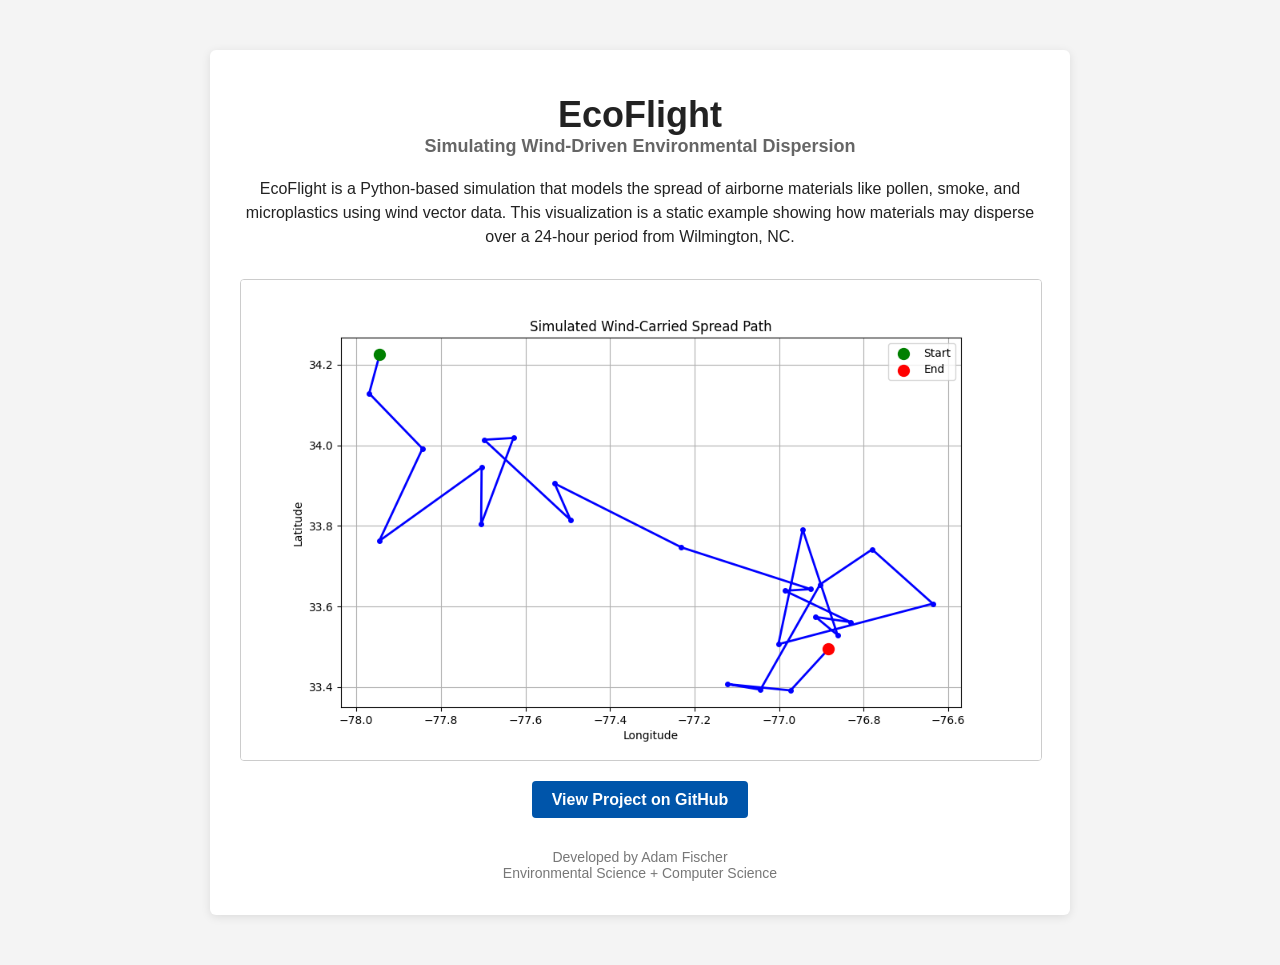
==== docs/index.html @ 3b9a102b "Move website to docs/ for Github Pages" ====
<!DOCTYPE html>
<html lang="en">
<head>
    <meta charset="UTF-8" />
    <meta name="viewport" content="width=device-width, initial-scale=1.0"/>
    <title>EcoFlight - Wind Dispersion Simulator</title>
    <link rel="stylesheet" href="style.css" />
</head>
<body>
    <div class="container">
        <h1>EcoFlight</h1>
        <h2>Simulating Wind-Driven Environmental Dispersion</h2>

        <p class="intro">
            EcoFlight is a Python-based simulation that models the spread of airborne materials like pollen, smoke, and microplastics using wind vector data.
            This visualization is a static example showing how materials may disperse over a 24-hour period from Wilmington, NC.
        </p>

        <img src="spread_plot.png" alt="Wind Dispersion Plot" class="plot"/>

        <div class="buttons">
            <a href="https://github.com/AdamFischJ/ecoflight" target="_blank">View Project on GitHub</a>
        </div>

        <p class="footer">
            Developed by Adam Fischer<br/>
            Environmental Science + Computer Science
        </p>
    </div>
</body>
</html>
---- docs/style.css ----
body {
    margin: 0;
    font-family: 'Segoe UI', sans-serif;
    background-color: #f4f4f4;
    color: #222;
}

.container {
    max-width: 800px;
    margin: 50px auto;
    padding: 20px 30px;
    background: #fff;
    border-radius: 6px;
    box-shadow: 0 2px 10px rgba(0,0,0,0.1);
}

h1 {
    font-size: 36px;
    text-align: center;
    margin-bottom: 0;
}

h2 {
    font-size: 18px;
    text-align: center;
    color: #666;
    margin-top: 0;
}

.intro {
    text-align: center;
    font-size: 16px;
    margin: 20px 0;
    line-height: 1.5;
}

.plot {
    display: block;
    margin: 30px auto;
    max-width: 100%;
    border-radius: 4px;
    border: 1px solid #ccc;
}

.buttons {
    text-align: center;
    margin-top: 25px;
}

.buttons a {
    background-color: #0055aa;
    color: white;
    text-decoration: none;
    padding: 10px 20px;
    font-weight: bold;
    border-radius: 4px;
    transition: background-color 0.3s ease;
}

.buttons a:hover {
    background-color: #003f88;
}

.footer {
    text-align: center;
    font-size: 14px;
    color: #777;
    margin-top: 40px;
}
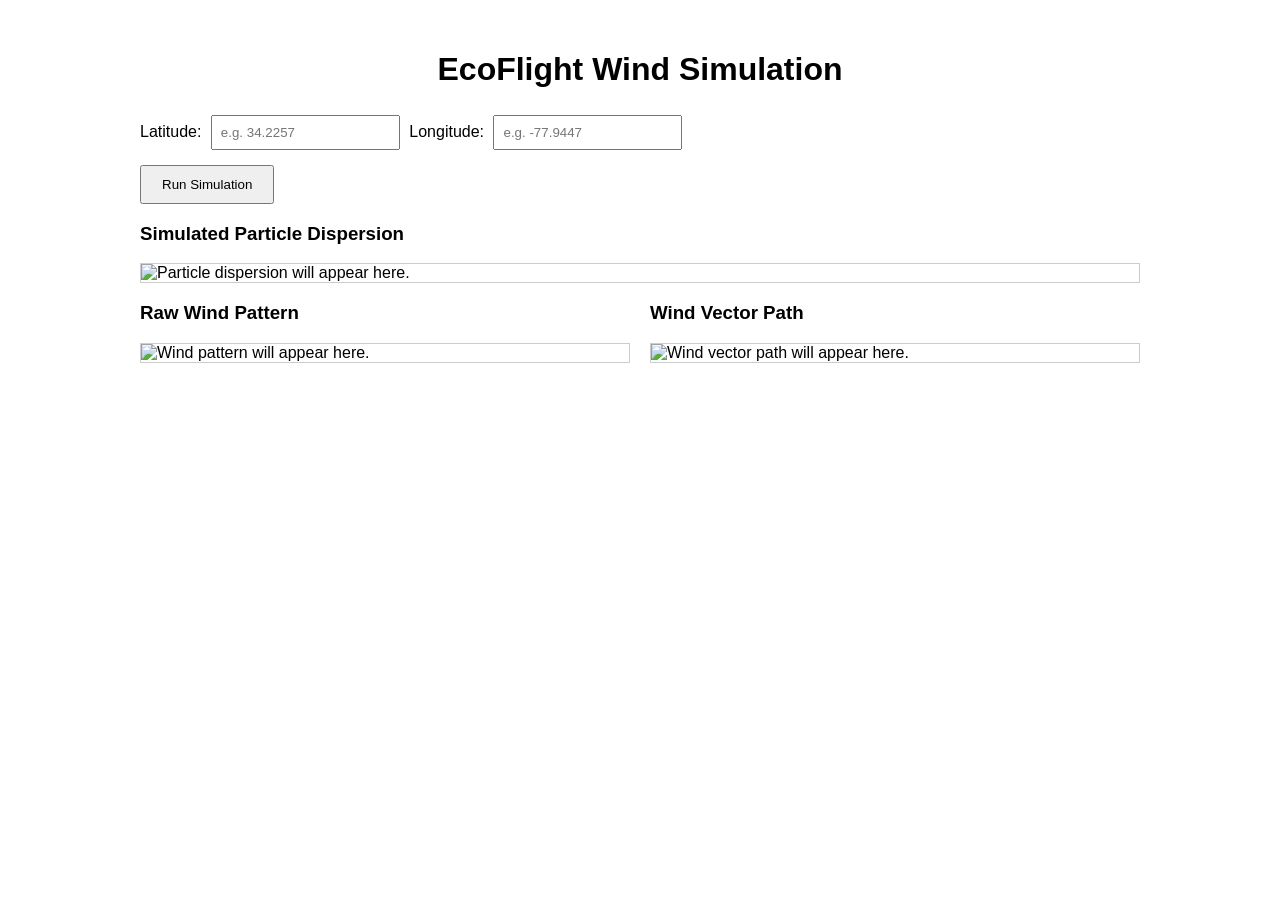
==== commit 1b767aeb: "Added wind vector path graph and updated layout for differentiation" ====
--- a/docs/index.html
+++ b/docs/index.html
@@ -1,31 +1,104 @@
 <!DOCTYPE html>
 <html lang="en">
 <head>
-    <meta charset="UTF-8" />
-    <meta name="viewport" content="width=device-width, initial-scale=1.0"/>
-    <title>EcoFlight - Wind Dispersion Simulator</title>
-    <link rel="stylesheet" href="style.css" />
+  <meta charset="UTF-8" />
+  <meta name="viewport" content="width=device-width, initial-scale=1.0"/>
+  <title>EcoFlight Simulation</title>
+  <style>
+    body {
+      font-family: Arial, sans-serif;
+      padding: 30px;
+      max-width: 1000px;
+      margin: auto;
+    }
+    h1 {
+      text-align: center;
+    }
+    input {
+      margin: 5px;
+      padding: 8px;
+    }
+    button {
+      padding: 10px 20px;
+      margin-top: 10px;
+    }
+    img {
+      max-width: 100%;
+      border: 1px solid #ccc;
+      display: block;
+    }
+    .side-by-side {
+      display: flex;
+      justify-content: space-between;
+      gap: 20px;
+    }
+    .graph {
+      flex: 1;
+    }
+  </style>
 </head>
 <body>
-    <div class="container">
-        <h1>EcoFlight</h1>
-        <h2>Simulating Wind-Driven Environmental Dispersion</h2>
+  <h1>EcoFlight Wind Simulation</h1>
 
-        <p class="intro">
-            EcoFlight is a Python-based simulation that models the spread of airborne materials like pollen, smoke, and microplastics using wind vector data.
-            This visualization is a static example showing how materials may disperse over a 24-hour period from Wilmington, NC.
-        </p>
+  <label for="lat">Latitude:</label>
+  <input type="number" id="lat" step="any" placeholder="e.g. 34.2257" />
 
-        <img src="spread_plot.png" alt="Wind Dispersion Plot" class="plot"/>
+  <label for="lon">Longitude:</label>
+  <input type="number" id="lon" step="any" placeholder="e.g. -77.9447" />
 
-        <div class="buttons">
-            <a href="https://github.com/AdamFischJ/ecoflight" target="_blank">View Project on GitHub</a>
-        </div>
+  <br/>
+  <button onclick="runSimulation()">Run Simulation</button>
 
-        <p class="footer">
-            Developed by Adam Fischer<br/>
-            Environmental Science + Computer Science
-        </p>
+  <div>
+    <h3>Simulated Particle Dispersion</h3>
+    <img id="spreadImg" src="" alt="Particle dispersion will appear here." />
+  </div>
+
+  <div class="side-by-side">
+    <div class="graph">
+      <h3>Raw Wind Pattern</h3>
+      <img id="windPatternImg" src="" alt="Wind pattern will appear here." />
     </div>
+    <div class="graph">
+      <h3>Wind Vector Path</h3>
+      <img id="windVectorImg" src="" alt="Wind vector path will appear here." />
+    </div>
+  </div>
+
+  <script>
+    async function runSimulation() {
+      const lat = document.getElementById("lat").value;
+      const lon = document.getElementById("lon").value;
+
+      if (!lat || !lon) {
+        alert("Please enter valid coordinates.");
+        return;
+      }
+
+      try {
+        const res = await fetch("http://127.0.0.1:5000/simulate", {
+          method: "POST",
+          headers: { "Content-Type": "application/json" },
+          body: JSON.stringify({ lat, lon })
+        });
+
+        const data = await res.json();
+
+        if (data.error) {
+          alert("Error: " + data.error);
+          return;
+        }
+
+        const t = `?t=${Date.now()}`;
+        document.getElementById("spreadImg").src = "http://127.0.0.1:5000" + data.spread_plot + t;
+        document.getElementById("windPatternImg").src = "http://127.0.0.1:5000" + data.wind_pattern + t;
+        document.getElementById("windVectorImg").src = "http://127.0.0.1:5000" + data.wind_vector_path + t;
+
+      } catch (err) {
+        alert("Simulation failed.");
+        console.error(err);
+      }
+    }
+  </script>
 </body>
 </html>
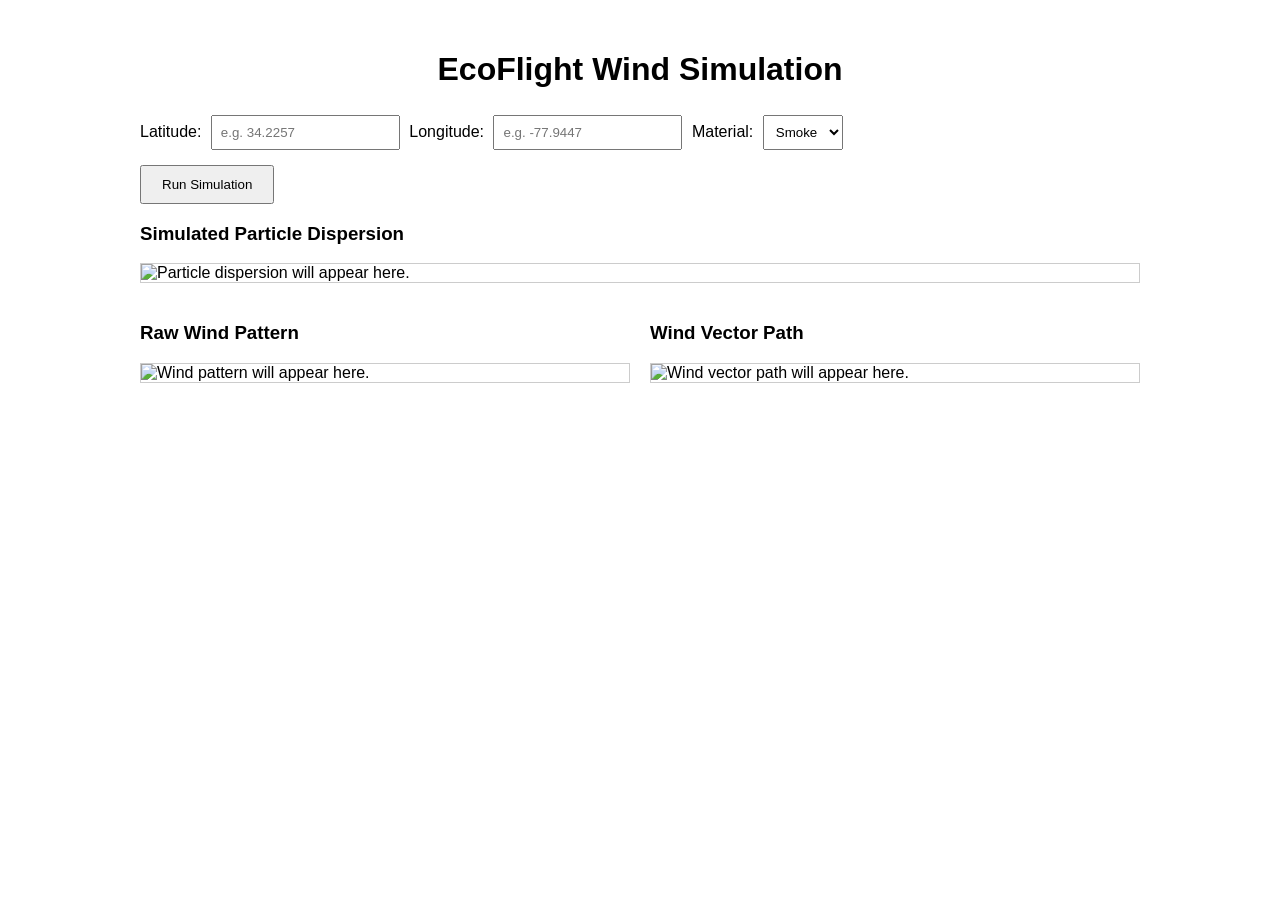
==== commit 06873e6e: "Fix timestamp bug and improve particle simulation output" ====
--- a/docs/index.html
+++ b/docs/index.html
@@ -14,7 +14,7 @@
     h1 {
       text-align: center;
     }
-    input {
+    input, select {
       margin: 5px;
       padding: 8px;
     }
@@ -31,9 +31,23 @@
       display: flex;
       justify-content: space-between;
       gap: 20px;
+      margin-top: 20px;
     }
     .graph {
       flex: 1;
+    }
+    #loading {
+      display: none;
+      text-align: center;
+      margin: 20px 0;
+      font-weight: bold;
+    }
+    #stats {
+      display: none;
+      margin-top: 20px;
+      padding: 10px;
+      border: 1px solid #ccc;
+      background-color: #f9f9f9;
     }
   </style>
 </head>
@@ -46,8 +60,19 @@
   <label for="lon">Longitude:</label>
   <input type="number" id="lon" step="any" placeholder="e.g. -77.9447" />
 
+  <label for="material">Material:</label>
+  <select id="material">
+    <option value="smoke">Smoke</option>
+    <option value="pollen">Pollen</option>
+    <option value="plastic">Plastic</option>
+  </select>
+
   <br/>
   <button onclick="runSimulation()">Run Simulation</button>
+
+  <div id="loading">Loading simulation... Please wait.</div>
+
+  <div id="stats"></div>
 
   <div>
     <h3>Simulated Particle Dispersion</h3>
@@ -65,40 +90,6 @@
     </div>
   </div>
 
-  <script>
-    async function runSimulation() {
-      const lat = document.getElementById("lat").value;
-      const lon = document.getElementById("lon").value;
-
-      if (!lat || !lon) {
-        alert("Please enter valid coordinates.");
-        return;
-      }
-
-      try {
-        const res = await fetch("http://127.0.0.1:5000/simulate", {
-          method: "POST",
-          headers: { "Content-Type": "application/json" },
-          body: JSON.stringify({ lat, lon })
-        });
-
-        const data = await res.json();
-
-        if (data.error) {
-          alert("Error: " + data.error);
-          return;
-        }
-
-        const t = `?t=${Date.now()}`;
-        document.getElementById("spreadImg").src = "http://127.0.0.1:5000" + data.spread_plot + t;
-        document.getElementById("windPatternImg").src = "http://127.0.0.1:5000" + data.wind_pattern + t;
-        document.getElementById("windVectorImg").src = "http://127.0.0.1:5000" + data.wind_vector_path + t;
-
-      } catch (err) {
-        alert("Simulation failed.");
-        console.error(err);
-      }
-    }
-  </script>
+  <script src="main.js"></script>
 </body>
 </html>
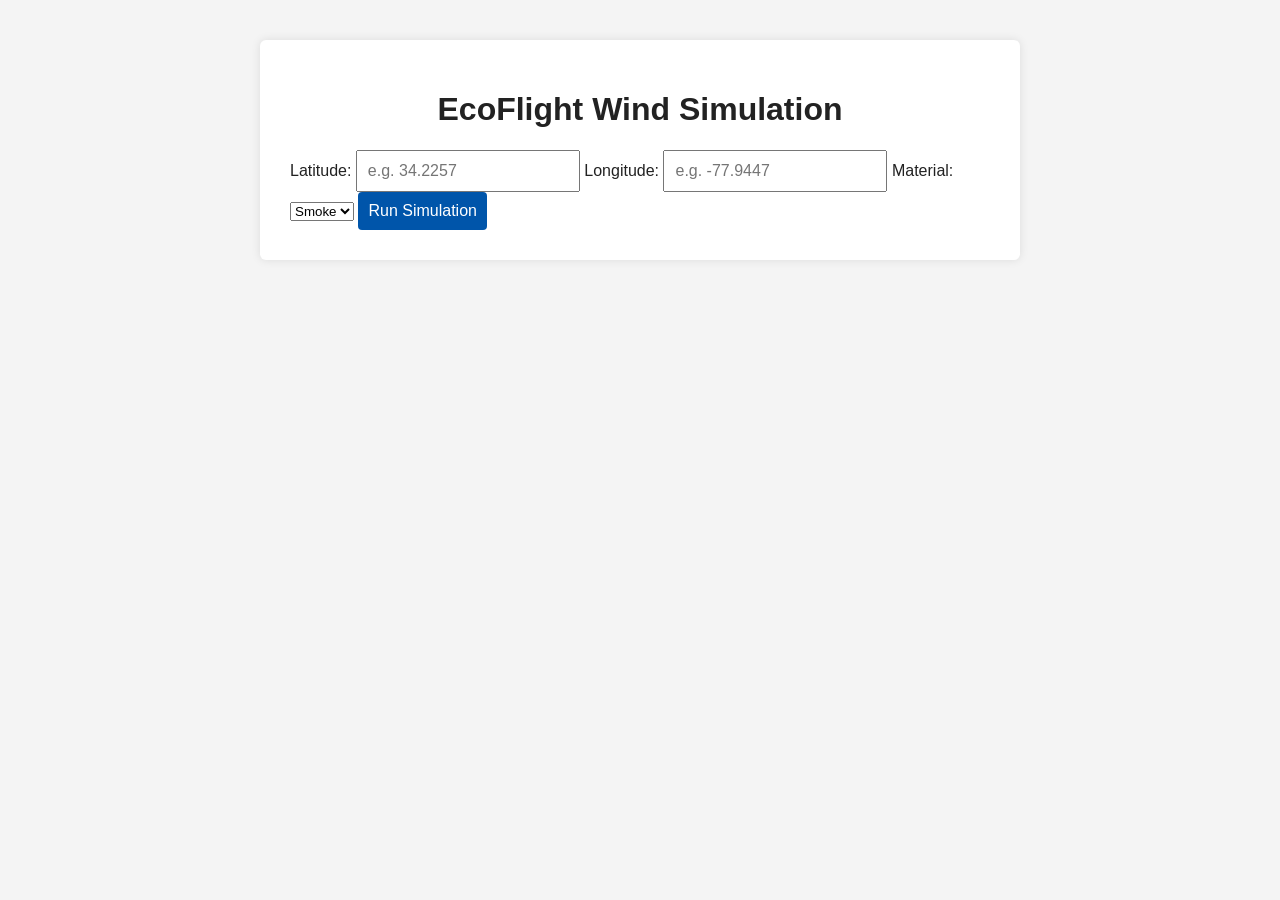
==== commit c1df4e69: "Bust cache to load updated main.js" ====
--- a/docs/index.html
+++ b/docs/index.html
@@ -3,93 +3,46 @@
 <head>
   <meta charset="UTF-8" />
   <meta name="viewport" content="width=device-width, initial-scale=1.0"/>
-  <title>EcoFlight Simulation</title>
-  <style>
-    body {
-      font-family: Arial, sans-serif;
-      padding: 30px;
-      max-width: 1000px;
-      margin: auto;
-    }
-    h1 {
-      text-align: center;
-    }
-    input, select {
-      margin: 5px;
-      padding: 8px;
-    }
-    button {
-      padding: 10px 20px;
-      margin-top: 10px;
-    }
-    img {
-      max-width: 100%;
-      border: 1px solid #ccc;
-      display: block;
-    }
-    .side-by-side {
-      display: flex;
-      justify-content: space-between;
-      gap: 20px;
-      margin-top: 20px;
-    }
-    .graph {
-      flex: 1;
-    }
-    #loading {
-      display: none;
-      text-align: center;
-      margin: 20px 0;
-      font-weight: bold;
-    }
-    #stats {
-      display: none;
-      margin-top: 20px;
-      padding: 10px;
-      border: 1px solid #ccc;
-      background-color: #f9f9f9;
-    }
-  </style>
+  <title>EcoFlight Wind Simulation</title>
+  <link rel="stylesheet" href="style.css">
+  <script defer src="main.js?v=2"></script>
 </head>
 <body>
-  <h1>EcoFlight Wind Simulation</h1>
+  <div class="container">
+    <h1>EcoFlight Wind Simulation</h1>
 
-  <label for="lat">Latitude:</label>
-  <input type="number" id="lat" step="any" placeholder="e.g. 34.2257" />
+    <div class="input-row">
+      <label for="lat">Latitude:</label>
+      <input type="number" id="lat" step="any" placeholder="e.g. 34.2257" />
+      <label for="lon">Longitude:</label>
+      <input type="number" id="lon" step="any" placeholder="e.g. -77.9447" />
+      <label for="material">Material:</label>
+      <select id="material">
+        <option value="smoke">Smoke</option>
+        <option value="pollen">Pollen</option>
+        <option value="plastic">Plastic</option>
+      </select>
+      <button onclick="runSimulation()">Run Simulation</button>
+    </div>
 
-  <label for="lon">Longitude:</label>
-  <input type="number" id="lon" step="any" placeholder="e.g. -77.9447" />
+    <div id="loading" style="display: none; text-align: center;">Loading simulation... Please wait.</div>
+    <div id="stats" class="stats-box" style="display: none;"></div>
 
-  <label for="material">Material:</label>
-  <select id="material">
-    <option value="smoke">Smoke</option>
-    <option value="pollen">Pollen</option>
-    <option value="plastic">Plastic</option>
-  </select>
+    <div id="results" style="display: none;">
+      <h3>Simulated Particle Dispersion</h3>
+      <img id="spreadImg" src="" alt="Dispersion plot" />
 
-  <br/>
-  <button onclick="runSimulation()">Run Simulation</button>
-
-  <div id="loading">Loading simulation... Please wait.</div>
-
-  <div id="stats"></div>
-
-  <div>
-    <h3>Simulated Particle Dispersion</h3>
-    <img id="spreadImg" src="" alt="Particle dispersion will appear here." />
-  </div>
-
-  <div class="side-by-side">
-    <div class="graph">
-      <h3>Raw Wind Pattern</h3>
-      <img id="windPatternImg" src="" alt="Wind pattern will appear here." />
-    </div>
-    <div class="graph">
-      <h3>Wind Vector Path</h3>
-      <img id="windVectorImg" src="" alt="Wind vector path will appear here." />
+      <div class="side-by-side">
+        <div class="graph">
+          <h3>Raw Wind Pattern</h3>
+          <img id="windPatternImg" src="" alt="Wind pattern plot" />
+        </div>
+        <div class="graph">
+          <h3>Wind Vector Path</h3>
+          <img id="windVectorImg" src="" alt="Wind vector path" />
+        </div>
+      </div>
     </div>
   </div>
-
-  <script src="main.js"></script>
 </body>
-</html>+</html>
--- a/docs/style.css
+++ b/docs/style.css
@@ -0,0 +1,55 @@
+body {
+  font-family: Arial, sans-serif;
+  background: #f4f4f4;
+  color: #222;
+  margin: 0;
+  padding: 0;
+}
+
+.container {
+  max-width: 700px;
+  margin: 40px auto;
+  background: white;
+  padding: 30px;
+  border-radius: 6px;
+  box-shadow: 0 0 10px rgba(0,0,0,0.1);
+}
+
+h1, h2 {
+  text-align: center;
+}
+
+form {
+  display: flex;
+  flex-direction: column;
+  gap: 10px;
+  margin-top: 20px;
+}
+
+input, button {
+  padding: 10px;
+  font-size: 16px;
+}
+
+button {
+  background: #0055aa;
+  color: white;
+  border: none;
+  border-radius: 4px;
+  cursor: pointer;
+}
+
+button:hover {
+  background: #003f88;
+}
+
+#result {
+  margin-top: 30px;
+  text-align: center;
+}
+
+#result img {
+  max-width: 100%;
+  border: 1px solid #ccc;
+  border-radius: 4px;
+}
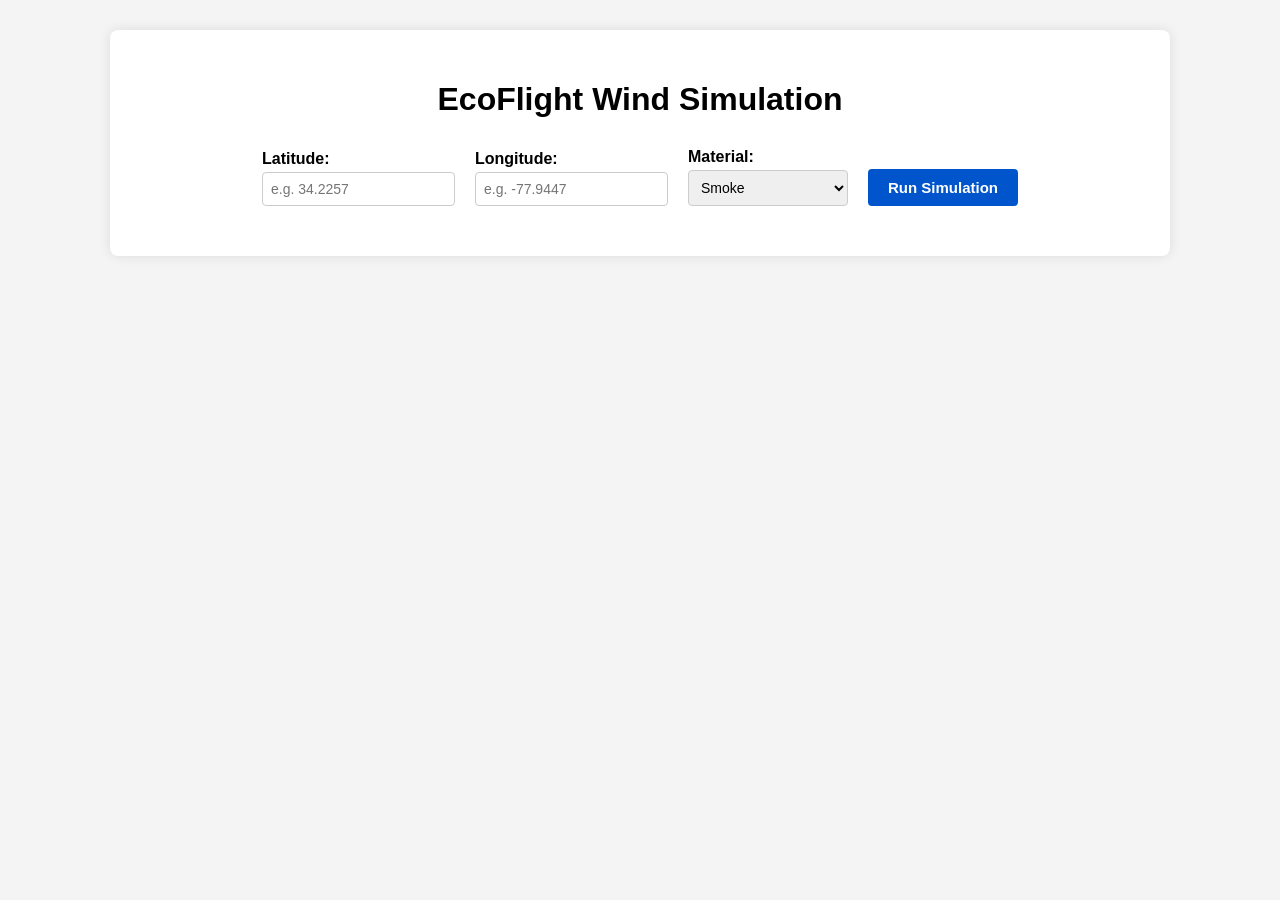
==== commit e3ff2301: "Prepare for Railway deployment" ====
--- a/docs/index.html
+++ b/docs/index.html
@@ -4,7 +4,7 @@
   <meta charset="UTF-8" />
   <meta name="viewport" content="width=device-width, initial-scale=1.0"/>
   <title>EcoFlight Wind Simulation</title>
-  <link rel="stylesheet" href="style.css">
+  <link rel="stylesheet" href="style.css" />
   <script defer src="main.js?v=2"></script>
 </head>
 <body>
@@ -12,16 +12,22 @@
     <h1>EcoFlight Wind Simulation</h1>
 
     <div class="input-row">
-      <label for="lat">Latitude:</label>
-      <input type="number" id="lat" step="any" placeholder="e.g. 34.2257" />
-      <label for="lon">Longitude:</label>
-      <input type="number" id="lon" step="any" placeholder="e.g. -77.9447" />
-      <label for="material">Material:</label>
-      <select id="material">
-        <option value="smoke">Smoke</option>
-        <option value="pollen">Pollen</option>
-        <option value="plastic">Plastic</option>
-      </select>
+      <div class="input-group">
+        <label for="lat">Latitude:</label>
+        <input type="number" id="lat" step="any" placeholder="e.g. 34.2257" />
+      </div>
+      <div class="input-group">
+        <label for="lon">Longitude:</label>
+        <input type="number" id="lon" step="any" placeholder="e.g. -77.9447" />
+      </div>
+      <div class="input-group">
+        <label for="material">Material:</label>
+        <select id="material">
+          <option value="smoke">Smoke</option>
+          <option value="pollen">Pollen</option>
+          <option value="plastic">Plastic</option>
+        </select>
+      </div>
       <button onclick="runSimulation()">Run Simulation</button>
     </div>
 
@@ -45,4 +51,4 @@
     </div>
   </div>
 </body>
-</html>
+</html>
--- a/docs/style.css
+++ b/docs/style.css
@@ -1,38 +1,56 @@
 body {
   font-family: Arial, sans-serif;
-  background: #f4f4f4;
-  color: #222;
   margin: 0;
-  padding: 0;
+  padding: 30px;
+  background-color: #f4f4f4;
 }
 
 .container {
-  max-width: 700px;
-  margin: 40px auto;
+  max-width: 1000px;
+  margin: auto;
   background: white;
   padding: 30px;
-  border-radius: 6px;
-  box-shadow: 0 0 10px rgba(0,0,0,0.1);
+  border-radius: 8px;
+  box-shadow: 0 0 12px rgba(0, 0, 0, 0.1);
 }
 
-h1, h2 {
+h1 {
   text-align: center;
+  margin-bottom: 30px;
 }
 
-form {
+.input-row {
+  display: flex;
+  flex-wrap: wrap;
+  gap: 20px;
+  align-items: flex-end;
+  margin-bottom: 20px;
+  justify-content: center;
+}
+
+.input-group {
   display: flex;
   flex-direction: column;
-  gap: 10px;
-  margin-top: 20px;
+  min-width: 160px;
 }
 
-input, button {
-  padding: 10px;
-  font-size: 16px;
+.input-group label {
+  margin-bottom: 4px;
+  font-weight: bold;
+}
+
+input, select {
+  padding: 8px;
+  font-size: 14px;
+  border: 1px solid #ccc;
+  border-radius: 4px;
 }
 
 button {
-  background: #0055aa;
+  padding: 10px 20px;
+  font-size: 15px;
+  font-weight: bold;
+  background-color: #0055cc;
   color: white;
   border: none;
   border-radius: 4px;
@@ -40,16 +58,42 @@
 }
 
 button:hover {
-  background: #003f88;
+  background-color: #003f99;
 }
 
-#result {
-  margin-top: 30px;
+.loading {
   text-align: center;
+  font-style: italic;
+  margin-bottom: 20px;
 }
 
-#result img {
+.stats-box {
+  margin: 20px 0;
+  background: #f8f8f8;
+  padding: 12px 20px;
+  border-left: 4px solid #0077cc;
+  border-radius: 4px;
+  font-size: 14px;
+}
+
+img {
   max-width: 100%;
+  height: auto;
+  margin-top: 10px;
   border: 1px solid #ccc;
   border-radius: 4px;
+  display: block;
 }
+
+.side-by-side {
+  display: flex;
+  flex-wrap: wrap;
+  justify-content: space-between;
+  gap: 20px;
+  margin-top: 20px;
+}
+
+.graph {
+  flex: 1 1 48%;
+  min-width: 300px;
+}
